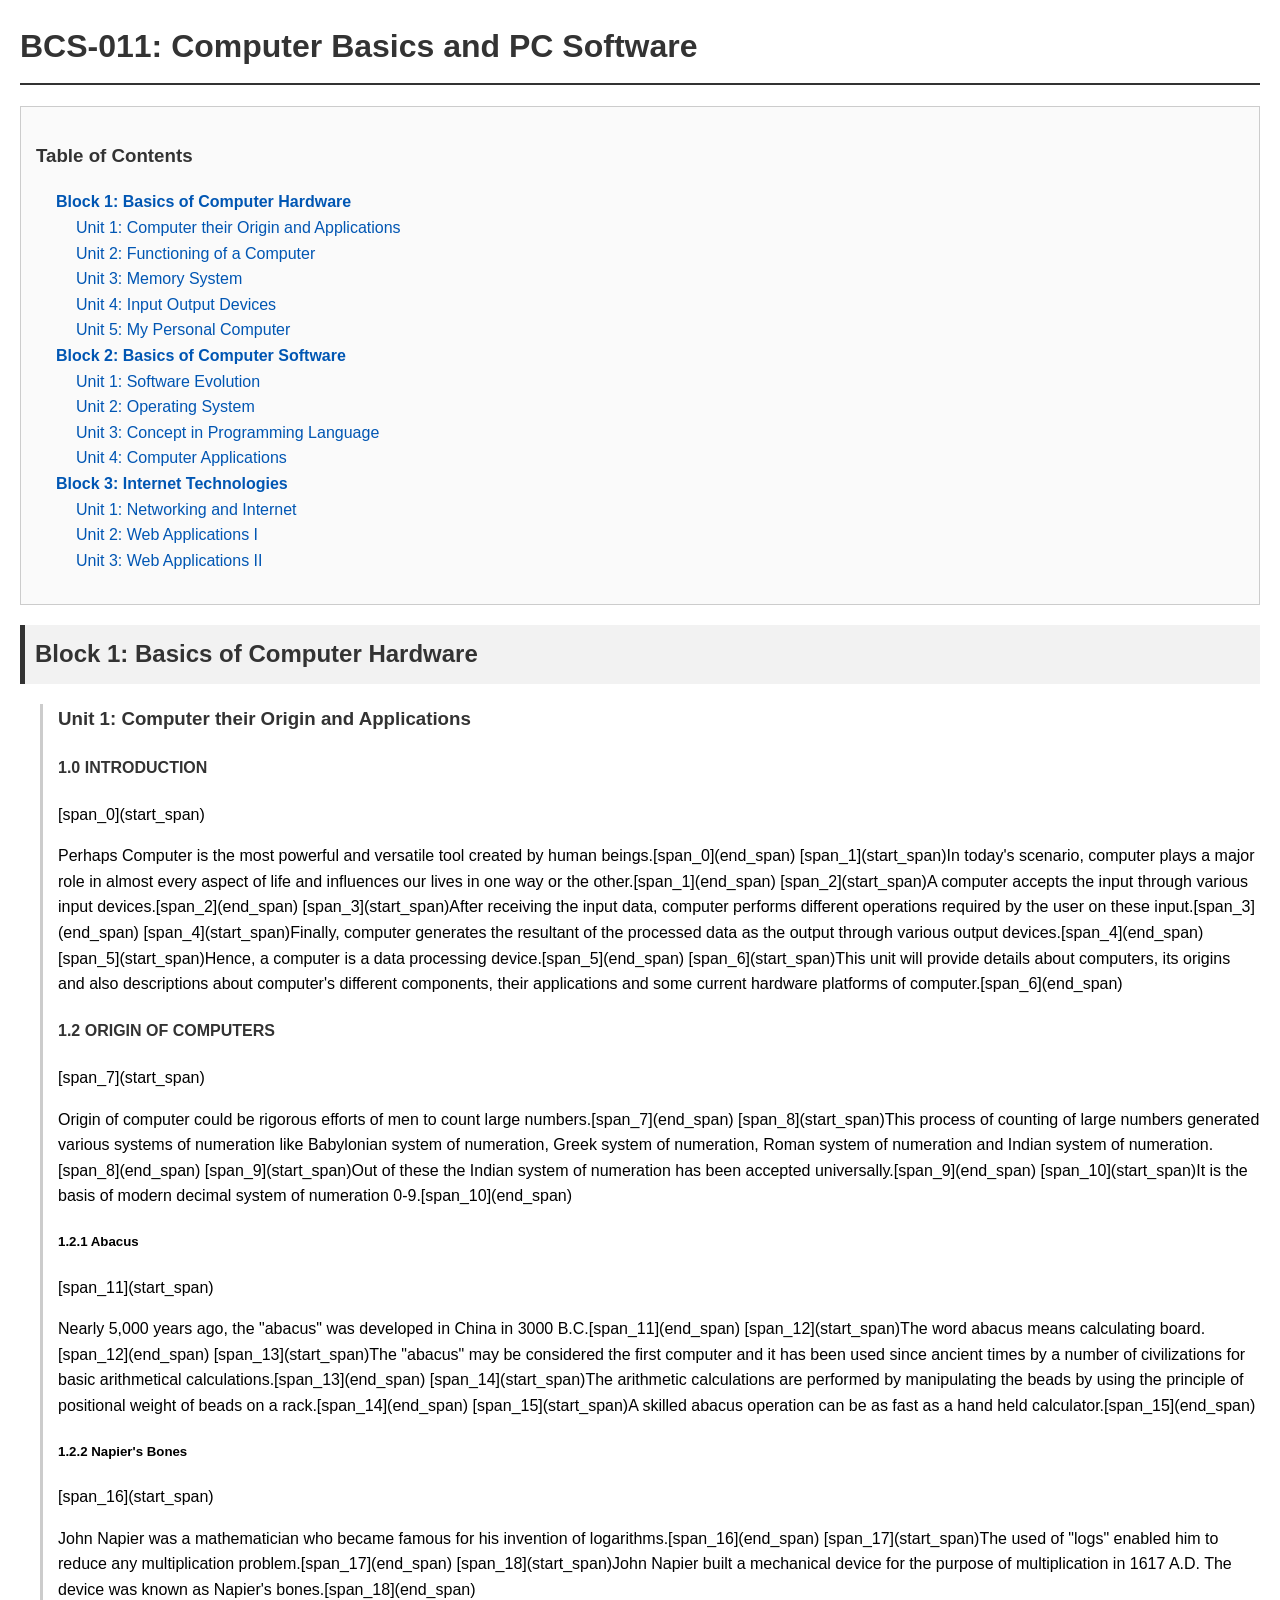
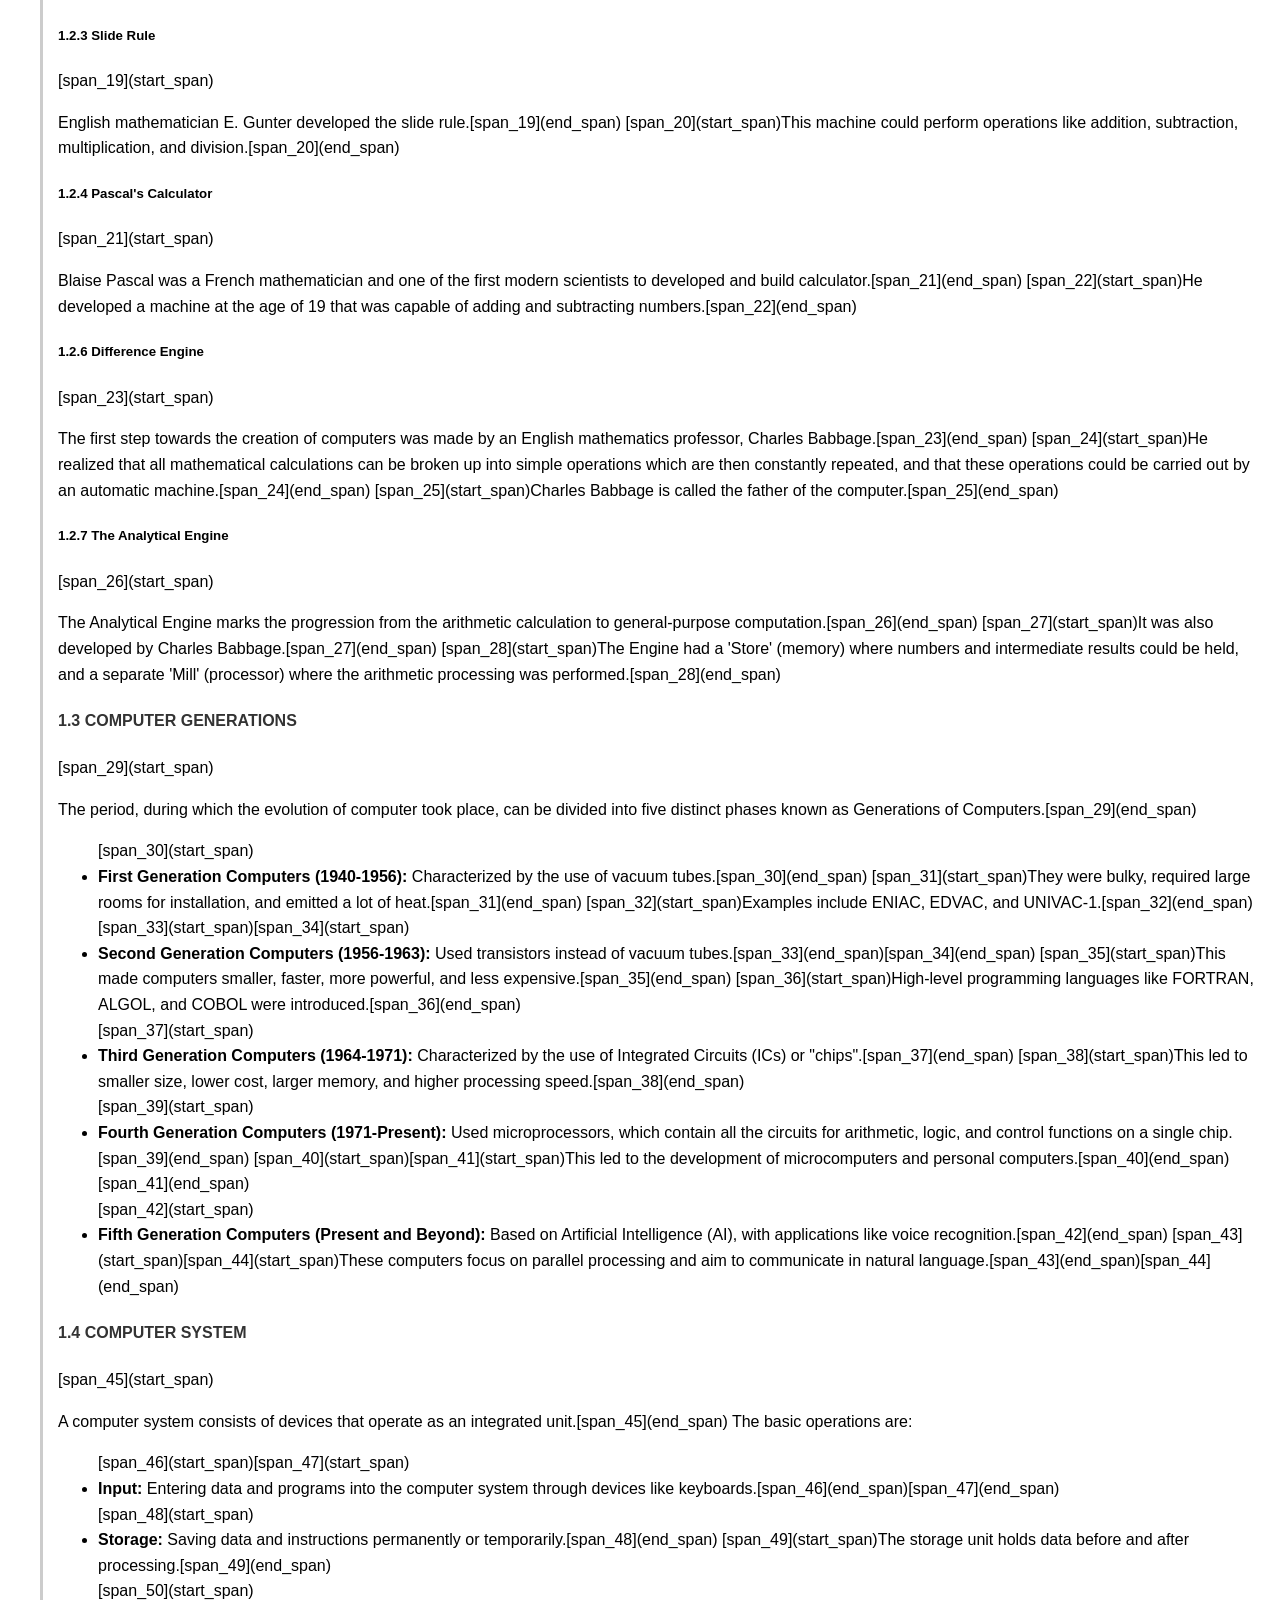
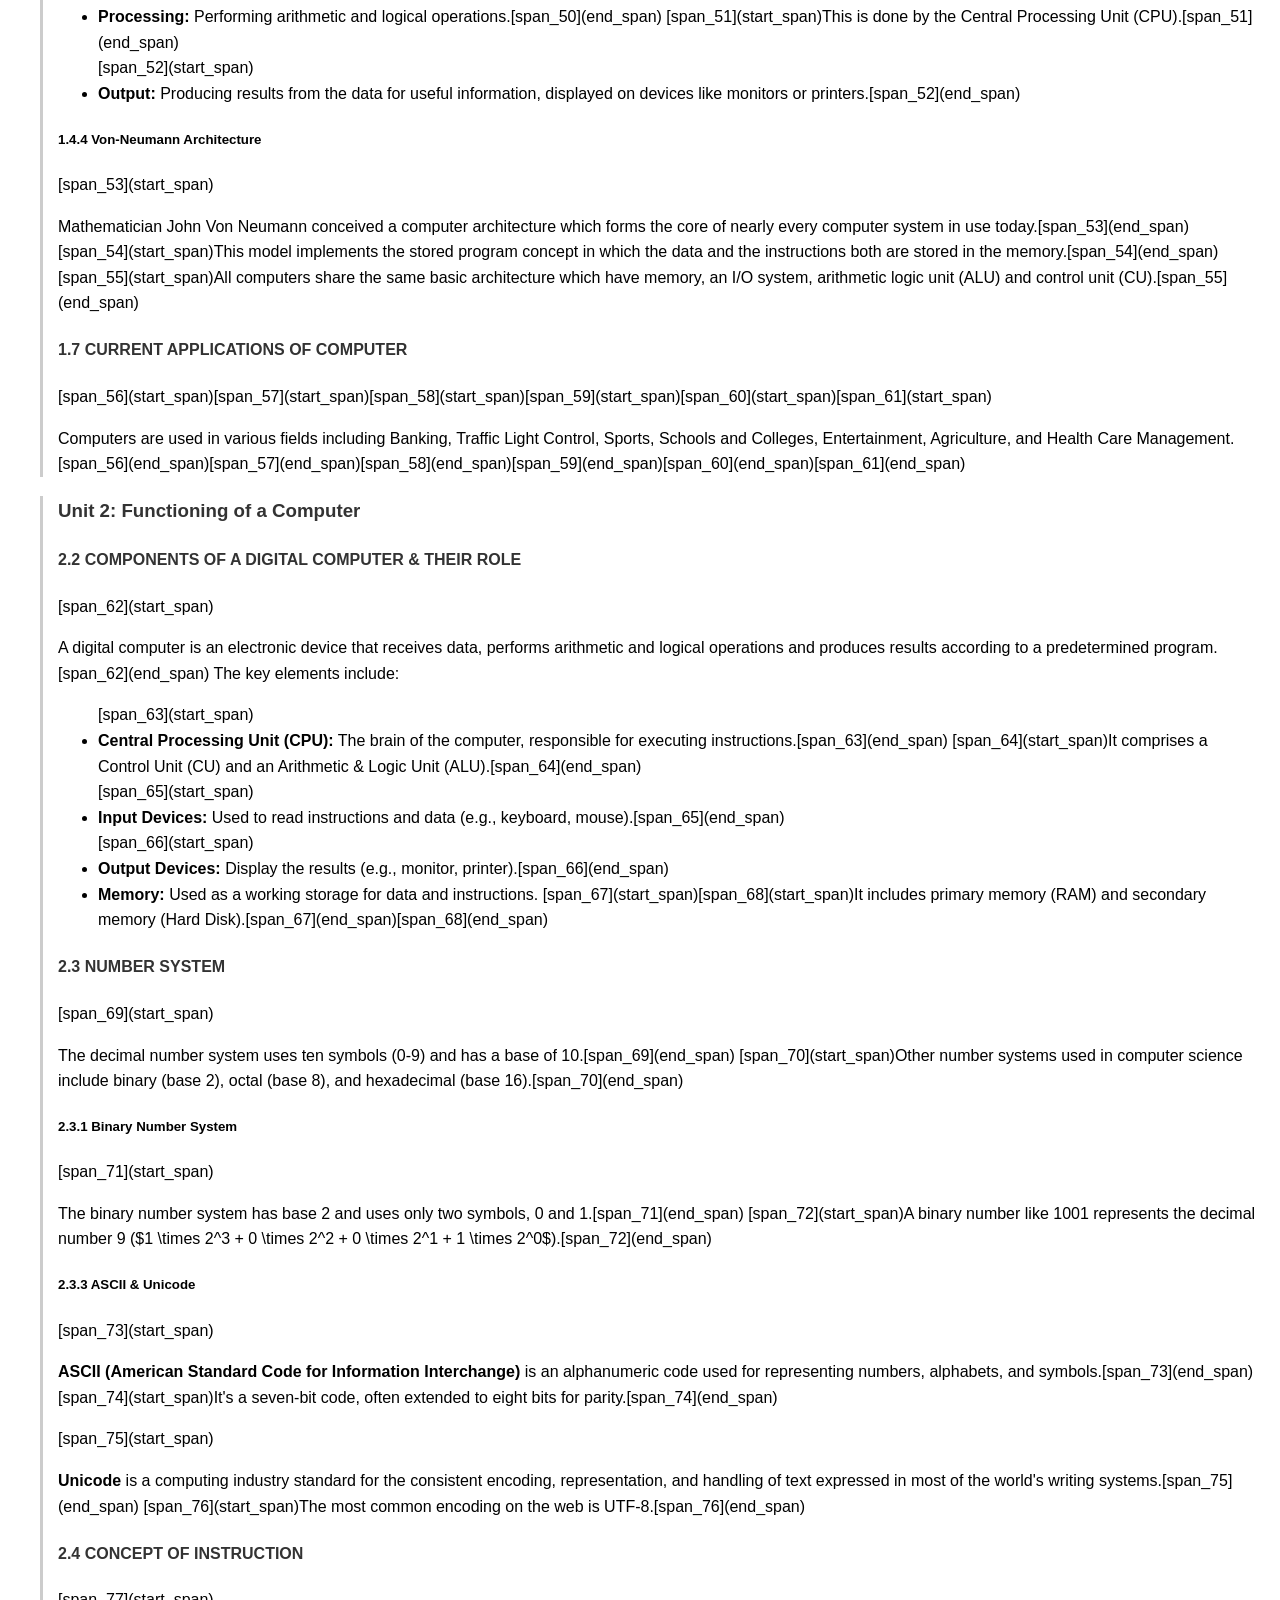
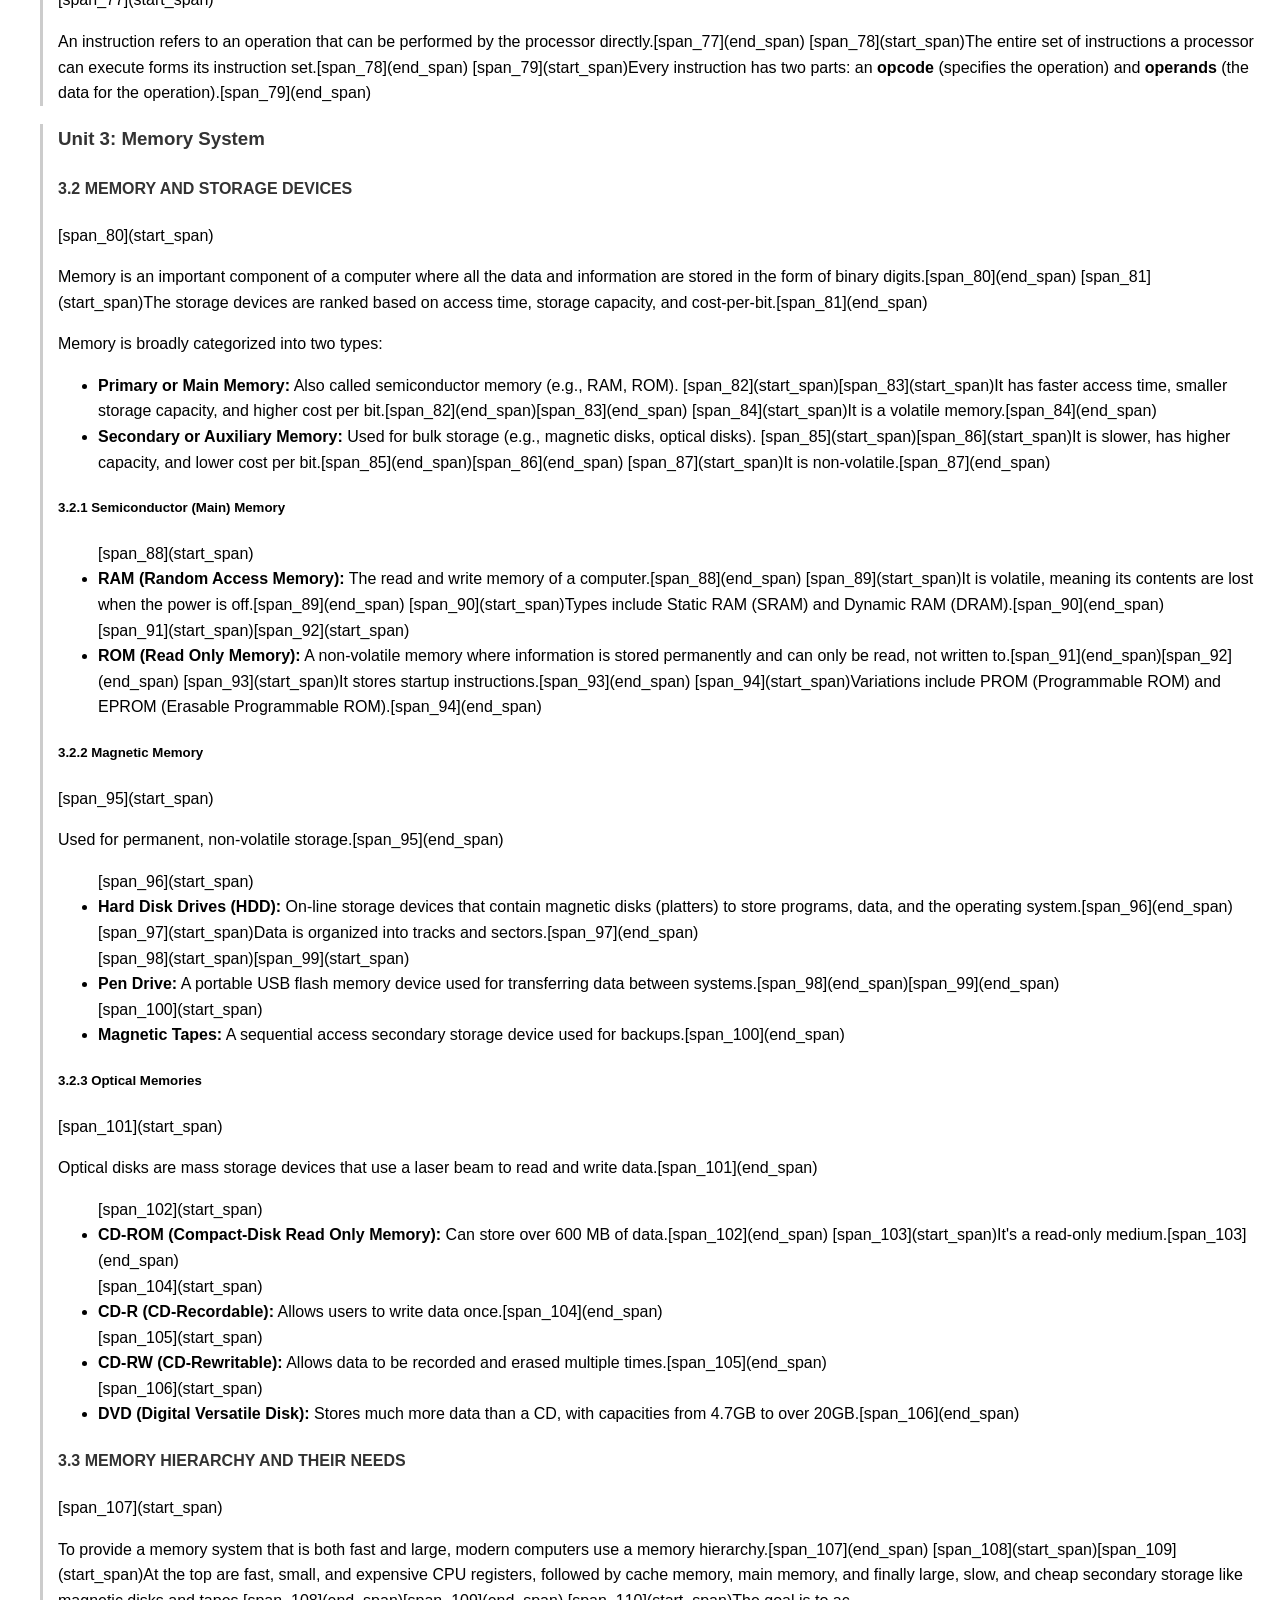
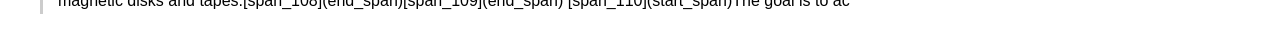
==== semester2/index.html @ 069f9f67 "Update index.html" ====
<!DOCTYPE html>
<html lang="en">
<head>
    <meta charset="UTF-8">
    <meta name="viewport" content="width=device-width, initial-scale=1.0">
    <title>BCS-011: Computer Basics and PC Software</title>
    <style>
        body {
            font-family: Arial, sans-serif;
            line-height: 1.6;
            margin: 20px;
        }
        h1, h2, h3, h4 {
            color: #333;
        }
        h1 {
            border-bottom: 2px solid #333;
            padding-bottom: 10px;
        }
        h2 {
            background-color: #f2f2f2;
            padding: 10px;
            border-left: 5px solid #333;
        }
        .toc {
            border: 1px solid #ccc;
            padding: 15px;
            margin-bottom: 20px;
            background-color: #fafafa;
        }
        .toc ul {
            list-style-type: none;
            padding-left: 20px;
        }
        .toc a {
            text-decoration: none;
            color: #0056b3;
        }
        .toc a:hover {
            text-decoration: underline;
        }
        .content-block {
            margin-bottom: 30px;
        }
        .unit {
            margin-left: 20px;
            border-left: 3px solid #ccc;
            padding-left: 15px;
        }
        table {
            width: 100%;
            border-collapse: collapse;
            margin: 15px 0;
        }
        th, td {
            border: 1px solid #ddd;
            padding: 8px;
            text-align: left;
        }
        th {
            background-color: #f2f2f2;
        }
        code {
            background-color: #eee;
            padding: 2px 4px;
            border-radius: 3px;
            font-family: monospace;
        }
        .check-progress {
            background-color: #e7f3fe;
            border: 1px solid #a6d5ff;
            padding: 15px;
            margin-top: 20px;
        }
    </style>
</head>
<body>

    <h1>BCS-011: Computer Basics and PC Software</h1>

    <div class="toc">
        <h3>Table of Contents</h3>
        <ul>
            <li><a href="#block1"><b>Block 1: Basics of Computer Hardware</b></a>
                <ul>
                    <li><a href="#unit1-1">Unit 1: Computer their Origin and Applications</a></li>
                    <li><a href="#unit1-2">Unit 2: Functioning of a Computer</a></li>
                    <li><a href="#unit1-3">Unit 3: Memory System</a></li>
                    <li><a href="#unit1-4">Unit 4: Input Output Devices</a></li>
                    <li><a href="#unit1-5">Unit 5: My Personal Computer</a></li>
                </ul>
            </li>
            <li><a href="#block2"><b>Block 2: Basics of Computer Software</b></a>
                <ul>
                    <li><a href="#unit2-1">Unit 1: Software Evolution</a></li>
                    <li><a href="#unit2-2">Unit 2: Operating System</a></li>
                    <li><a href="#unit2-3">Unit 3: Concept in Programming Language</a></li>
                    <li><a href="#unit2-4">Unit 4: Computer Applications</a></li>
                </ul>
            </li>
            <li><a href="#block3"><b>Block 3: Internet Technologies</b></a>
                <ul>
                    <li><a href="#unit3-1">Unit 1: Networking and Internet</a></li>
                    <li><a href="#unit3-2">Unit 2: Web Applications I</a></li>
                    <li><a href="#unit3-3">Unit 3: Web Applications II</a></li>
                </ul>
            </li>
        </ul>
    </div>

    <div id="block1" class="content-block">
        <h2>Block 1: Basics of Computer Hardware</h2>
        
        <div id="unit1-1" class="unit">
            <h3>Unit 1: Computer their Origin and Applications</h3>
            <h4>1.0 INTRODUCTION</h4>
            [span_0](start_span)<p>Perhaps Computer is the most powerful and versatile tool created by human beings.[span_0](end_span) [span_1](start_span)In today's scenario, computer plays a major role in almost every aspect of life and influences our lives in one way or the other.[span_1](end_span) [span_2](start_span)A computer accepts the input through various input devices.[span_2](end_span) [span_3](start_span)After receiving the input data, computer performs different operations required by the user on these input.[span_3](end_span) [span_4](start_span)Finally, computer generates the resultant of the processed data as the output through various output devices.[span_4](end_span) [span_5](start_span)Hence, a computer is a data processing device.[span_5](end_span) [span_6](start_span)This unit will provide details about computers, its origins and also descriptions about computer's different components, their applications and some current hardware platforms of computer.[span_6](end_span)</p>
            
            <h4>1.2 ORIGIN OF COMPUTERS</h4>
            [span_7](start_span)<p>Origin of computer could be rigorous efforts of men to count large numbers.[span_7](end_span) [span_8](start_span)This process of counting of large numbers generated various systems of numeration like Babylonian system of numeration, Greek system of numeration, Roman system of numeration and Indian system of numeration.[span_8](end_span) [span_9](start_span)Out of these the Indian system of numeration has been accepted universally.[span_9](end_span) [span_10](start_span)It is the basis of modern decimal system of numeration 0-9.[span_10](end_span)</p>
            
            <h5>1.2.1 Abacus</h5>
            [span_11](start_span)<p>Nearly 5,000 years ago, the "abacus" was developed in China in 3000 B.C.[span_11](end_span) [span_12](start_span)The word abacus means calculating board.[span_12](end_span) [span_13](start_span)The "abacus" may be considered the first computer and it has been used since ancient times by a number of civilizations for basic arithmetical calculations.[span_13](end_span) [span_14](start_span)The arithmetic calculations are performed by manipulating the beads by using the principle of positional weight of beads on a rack.[span_14](end_span) [span_15](start_span)A skilled abacus operation can be as fast as a hand held calculator.[span_15](end_span)</p>

            <h5>1.2.2 Napier's Bones</h5>
            [span_16](start_span)<p>John Napier was a mathematician who became famous for his invention of logarithms.[span_16](end_span) [span_17](start_span)The used of "logs" enabled him to reduce any multiplication problem.[span_17](end_span) [span_18](start_span)John Napier built a mechanical device for the purpose of multiplication in 1617 A.D. The device was known as Napier's bones.[span_18](end_span)</p>

            <h5>1.2.3 Slide Rule</h5>
            [span_19](start_span)<p>English mathematician E. Gunter developed the slide rule.[span_19](end_span) [span_20](start_span)This machine could perform operations like addition, subtraction, multiplication, and division.[span_20](end_span)</p>

            <h5>1.2.4 Pascal's Calculator</h5>
            [span_21](start_span)<p>Blaise Pascal was a French mathematician and one of the first modern scientists to developed and build calculator.[span_21](end_span) [span_22](start_span)He developed a machine at the age of 19 that was capable of adding and subtracting numbers.[span_22](end_span)</p>
            
            <h5>1.2.6 Difference Engine</h5>
            [span_23](start_span)<p>The first step towards the creation of computers was made by an English mathematics professor, Charles Babbage.[span_23](end_span) [span_24](start_span)He realized that all mathematical calculations can be broken up into simple operations which are then constantly repeated, and that these operations could be carried out by an automatic machine.[span_24](end_span) [span_25](start_span)Charles Babbage is called the father of the computer.[span_25](end_span)</p>

            <h5>1.2.7 The Analytical Engine</h5>
            [span_26](start_span)<p>The Analytical Engine marks the progression from the arithmetic calculation to general-purpose computation.[span_26](end_span) [span_27](start_span)It was also developed by Charles Babbage.[span_27](end_span) [span_28](start_span)The Engine had a 'Store' (memory) where numbers and intermediate results could be held, and a separate 'Mill' (processor) where the arithmetic processing was performed.[span_28](end_span)</p>
            
            <h4>1.3 COMPUTER GENERATIONS</h4>
            [span_29](start_span)<p>The period, during which the evolution of computer took place, can be divided into five distinct phases known as Generations of Computers.[span_29](end_span)</p>
            <ul>
                [span_30](start_span)<li><b>First Generation Computers (1940-1956):</b> Characterized by the use of vacuum tubes.[span_30](end_span) [span_31](start_span)They were bulky, required large rooms for installation, and emitted a lot of heat.[span_31](end_span) [span_32](start_span)Examples include ENIAC, EDVAC, and UNIVAC-1.[span_32](end_span)</li>
                [span_33](start_span)[span_34](start_span)<li><b>Second Generation Computers (1956-1963):</b> Used transistors instead of vacuum tubes.[span_33](end_span)[span_34](end_span) [span_35](start_span)This made computers smaller, faster, more powerful, and less expensive.[span_35](end_span) [span_36](start_span)High-level programming languages like FORTRAN, ALGOL, and COBOL were introduced.[span_36](end_span)</li>
                [span_37](start_span)<li><b>Third Generation Computers (1964-1971):</b> Characterized by the use of Integrated Circuits (ICs) or "chips".[span_37](end_span) [span_38](start_span)This led to smaller size, lower cost, larger memory, and higher processing speed.[span_38](end_span)</li>
                [span_39](start_span)<li><b>Fourth Generation Computers (1971-Present):</b> Used microprocessors, which contain all the circuits for arithmetic, logic, and control functions on a single chip.[span_39](end_span) [span_40](start_span)[span_41](start_span)This led to the development of microcomputers and personal computers.[span_40](end_span)[span_41](end_span)</li>
                [span_42](start_span)<li><b>Fifth Generation Computers (Present and Beyond):</b> Based on Artificial Intelligence (AI), with applications like voice recognition.[span_42](end_span) [span_43](start_span)[span_44](start_span)These computers focus on parallel processing and aim to communicate in natural language.[span_43](end_span)[span_44](end_span)</li>
            </ul>

            <h4>1.4 COMPUTER SYSTEM</h4>
            [span_45](start_span)<p>A computer system consists of devices that operate as an integrated unit.[span_45](end_span) The basic operations are:</p>
            <ul>
                [span_46](start_span)[span_47](start_span)<li><b>Input:</b> Entering data and programs into the computer system through devices like keyboards.[span_46](end_span)[span_47](end_span)</li>
                [span_48](start_span)<li><b>Storage:</b> Saving data and instructions permanently or temporarily.[span_48](end_span) [span_49](start_span)The storage unit holds data before and after processing.[span_49](end_span)</li>
                [span_50](start_span)<li><b>Processing:</b> Performing arithmetic and logical operations.[span_50](end_span) [span_51](start_span)This is done by the Central Processing Unit (CPU).[span_51](end_span)</li>
                [span_52](start_span)<li><b>Output:</b> Producing results from the data for useful information, displayed on devices like monitors or printers.[span_52](end_span)</li>
            </ul>

            <h5>1.4.4 Von-Neumann Architecture</h5>
            [span_53](start_span)<p>Mathematician John Von Neumann conceived a computer architecture which forms the core of nearly every computer system in use today.[span_53](end_span) [span_54](start_span)This model implements the stored program concept in which the data and the instructions both are stored in the memory.[span_54](end_span) [span_55](start_span)All computers share the same basic architecture which have memory, an I/O system, arithmetic logic unit (ALU) and control unit (CU).[span_55](end_span)</p>
            
            <h4>1.7 CURRENT APPLICATIONS OF COMPUTER</h4>
            [span_56](start_span)[span_57](start_span)[span_58](start_span)[span_59](start_span)[span_60](start_span)[span_61](start_span)<p>Computers are used in various fields including Banking, Traffic Light Control, Sports, Schools and Colleges, Entertainment, Agriculture, and Health Care Management.[span_56](end_span)[span_57](end_span)[span_58](end_span)[span_59](end_span)[span_60](end_span)[span_61](end_span)</p>
        </div>

        <div id="unit1-2" class="unit">
            <h3>Unit 2: Functioning of a Computer</h3>
            <h4>2.2 COMPONENTS OF A DIGITAL COMPUTER & THEIR ROLE</h4>
            [span_62](start_span)<p>A digital computer is an electronic device that receives data, performs arithmetic and logical operations and produces results according to a predetermined program.[span_62](end_span) The key elements include:</p>
            <ul>
                [span_63](start_span)<li><b>Central Processing Unit (CPU):</b> The brain of the computer, responsible for executing instructions.[span_63](end_span) [span_64](start_span)It comprises a Control Unit (CU) and an Arithmetic & Logic Unit (ALU).[span_64](end_span)</li>
                [span_65](start_span)<li><b>Input Devices:</b> Used to read instructions and data (e.g., keyboard, mouse).[span_65](end_span)</li>
                [span_66](start_span)<li><b>Output Devices:</b> Display the results (e.g., monitor, printer).[span_66](end_span)</li>
                <li><b>Memory:</b> Used as a working storage for data and instructions. [span_67](start_span)[span_68](start_span)It includes primary memory (RAM) and secondary memory (Hard Disk).[span_67](end_span)[span_68](end_span)</li>
            </ul>

            <h4>2.3 NUMBER SYSTEM</h4>
            [span_69](start_span)<p>The decimal number system uses ten symbols (0-9) and has a base of 10.[span_69](end_span) [span_70](start_span)Other number systems used in computer science include binary (base 2), octal (base 8), and hexadecimal (base 16).[span_70](end_span)</p>
            <h5>2.3.1 Binary Number System</h5>
            [span_71](start_span)<p>The binary number system has base 2 and uses only two symbols, 0 and 1.[span_71](end_span) [span_72](start_span)A binary number like 1001 represents the decimal number 9 ($1 \times 2^3 + 0 \times 2^2 + 0 \times 2^1 + 1 \times 2^0$).[span_72](end_span)</p>
            
            <h5>2.3.3 ASCII & Unicode</h5>
            [span_73](start_span)<p><b>ASCII (American Standard Code for Information Interchange)</b> is an alphanumeric code used for representing numbers, alphabets, and symbols.[span_73](end_span) [span_74](start_span)It's a seven-bit code, often extended to eight bits for parity.[span_74](end_span)</p>
            [span_75](start_span)<p><b>Unicode</b> is a computing industry standard for the consistent encoding, representation, and handling of text expressed in most of the world's writing systems.[span_75](end_span) [span_76](start_span)The most common encoding on the web is UTF-8.[span_76](end_span)</p>
            
            <h4>2.4 CONCEPT OF INSTRUCTION</h4>
            [span_77](start_span)<p>An instruction refers to an operation that can be performed by the processor directly.[span_77](end_span) [span_78](start_span)The entire set of instructions a processor can execute forms its instruction set.[span_78](end_span) [span_79](start_span)Every instruction has two parts: an <b>opcode</b> (specifies the operation) and <b>operands</b> (the data for the operation).[span_79](end_span)</p>
        </div>

        <div id="unit1-3" class="unit">
            <h3>Unit 3: Memory System</h3>
            <h4>3.2 MEMORY AND STORAGE DEVICES</h4>
            [span_80](start_span)<p>Memory is an important component of a computer where all the data and information are stored in the form of binary digits.[span_80](end_span) [span_81](start_span)The storage devices are ranked based on access time, storage capacity, and cost-per-bit.[span_81](end_span)</p>
            <p>Memory is broadly categorized into two types:</p>
            <ul>
                <li><b>Primary or Main Memory:</b> Also called semiconductor memory (e.g., RAM, ROM). [span_82](start_span)[span_83](start_span)It has faster access time, smaller storage capacity, and higher cost per bit.[span_82](end_span)[span_83](end_span) [span_84](start_span)It is a volatile memory.[span_84](end_span)</li>
                <li><b>Secondary or Auxiliary Memory:</b> Used for bulk storage (e.g., magnetic disks, optical disks). [span_85](start_span)[span_86](start_span)It is slower, has higher capacity, and lower cost per bit.[span_85](end_span)[span_86](end_span) [span_87](start_span)It is non-volatile.[span_87](end_span)</li>
            </ul>
            <h5>3.2.1 Semiconductor (Main) Memory</h5>
            <ul>
                [span_88](start_span)<li><b>RAM (Random Access Memory):</b> The read and write memory of a computer.[span_88](end_span) [span_89](start_span)It is volatile, meaning its contents are lost when the power is off.[span_89](end_span) [span_90](start_span)Types include Static RAM (SRAM) and Dynamic RAM (DRAM).[span_90](end_span)</li>
                [span_91](start_span)[span_92](start_span)<li><b>ROM (Read Only Memory):</b> A non-volatile memory where information is stored permanently and can only be read, not written to.[span_91](end_span)[span_92](end_span) [span_93](start_span)It stores startup instructions.[span_93](end_span) [span_94](start_span)Variations include PROM (Programmable ROM) and EPROM (Erasable Programmable ROM).[span_94](end_span)</li>
            </ul>
            <h5>3.2.2 Magnetic Memory</h5>
            [span_95](start_span)<p>Used for permanent, non-volatile storage.[span_95](end_span)</p>
            <ul>
                [span_96](start_span)<li><b>Hard Disk Drives (HDD):</b> On-line storage devices that contain magnetic disks (platters) to store programs, data, and the operating system.[span_96](end_span) [span_97](start_span)Data is organized into tracks and sectors.[span_97](end_span)</li>
                [span_98](start_span)[span_99](start_span)<li><b>Pen Drive:</b> A portable USB flash memory device used for transferring data between systems.[span_98](end_span)[span_99](end_span)</li>
                [span_100](start_span)<li><b>Magnetic Tapes:</b> A sequential access secondary storage device used for backups.[span_100](end_span)</li>
            </ul>
            <h5>3.2.3 Optical Memories</h5>
            [span_101](start_span)<p>Optical disks are mass storage devices that use a laser beam to read and write data.[span_101](end_span)</p>
            <ul>
                [span_102](start_span)<li><b>CD-ROM (Compact-Disk Read Only Memory):</b> Can store over 600 MB of data.[span_102](end_span) [span_103](start_span)It's a read-only medium.[span_103](end_span)</li>
                [span_104](start_span)<li><b>CD-R (CD-Recordable):</b> Allows users to write data once.[span_104](end_span)</li>
                [span_105](start_span)<li><b>CD-RW (CD-Rewritable):</b> Allows data to be recorded and erased multiple times.[span_105](end_span)</li>
                [span_106](start_span)<li><b>DVD (Digital Versatile Disk):</b> Stores much more data than a CD, with capacities from 4.7GB to over 20GB.[span_106](end_span)</li>
            </ul>

            <h4>3.3 MEMORY HIERARCHY AND THEIR NEEDS</h4>
            [span_107](start_span)<p>To provide a memory system that is both fast and large, modern computers use a memory hierarchy.[span_107](end_span) [span_108](start_span)[span_109](start_span)At the top are fast, small, and expensive CPU registers, followed by cache memory, main memory, and finally large, slow, and cheap secondary storage like magnetic disks and tapes.[span_108](end_span)[span_109](end_span) [span_110](start_span)The goal is to ac
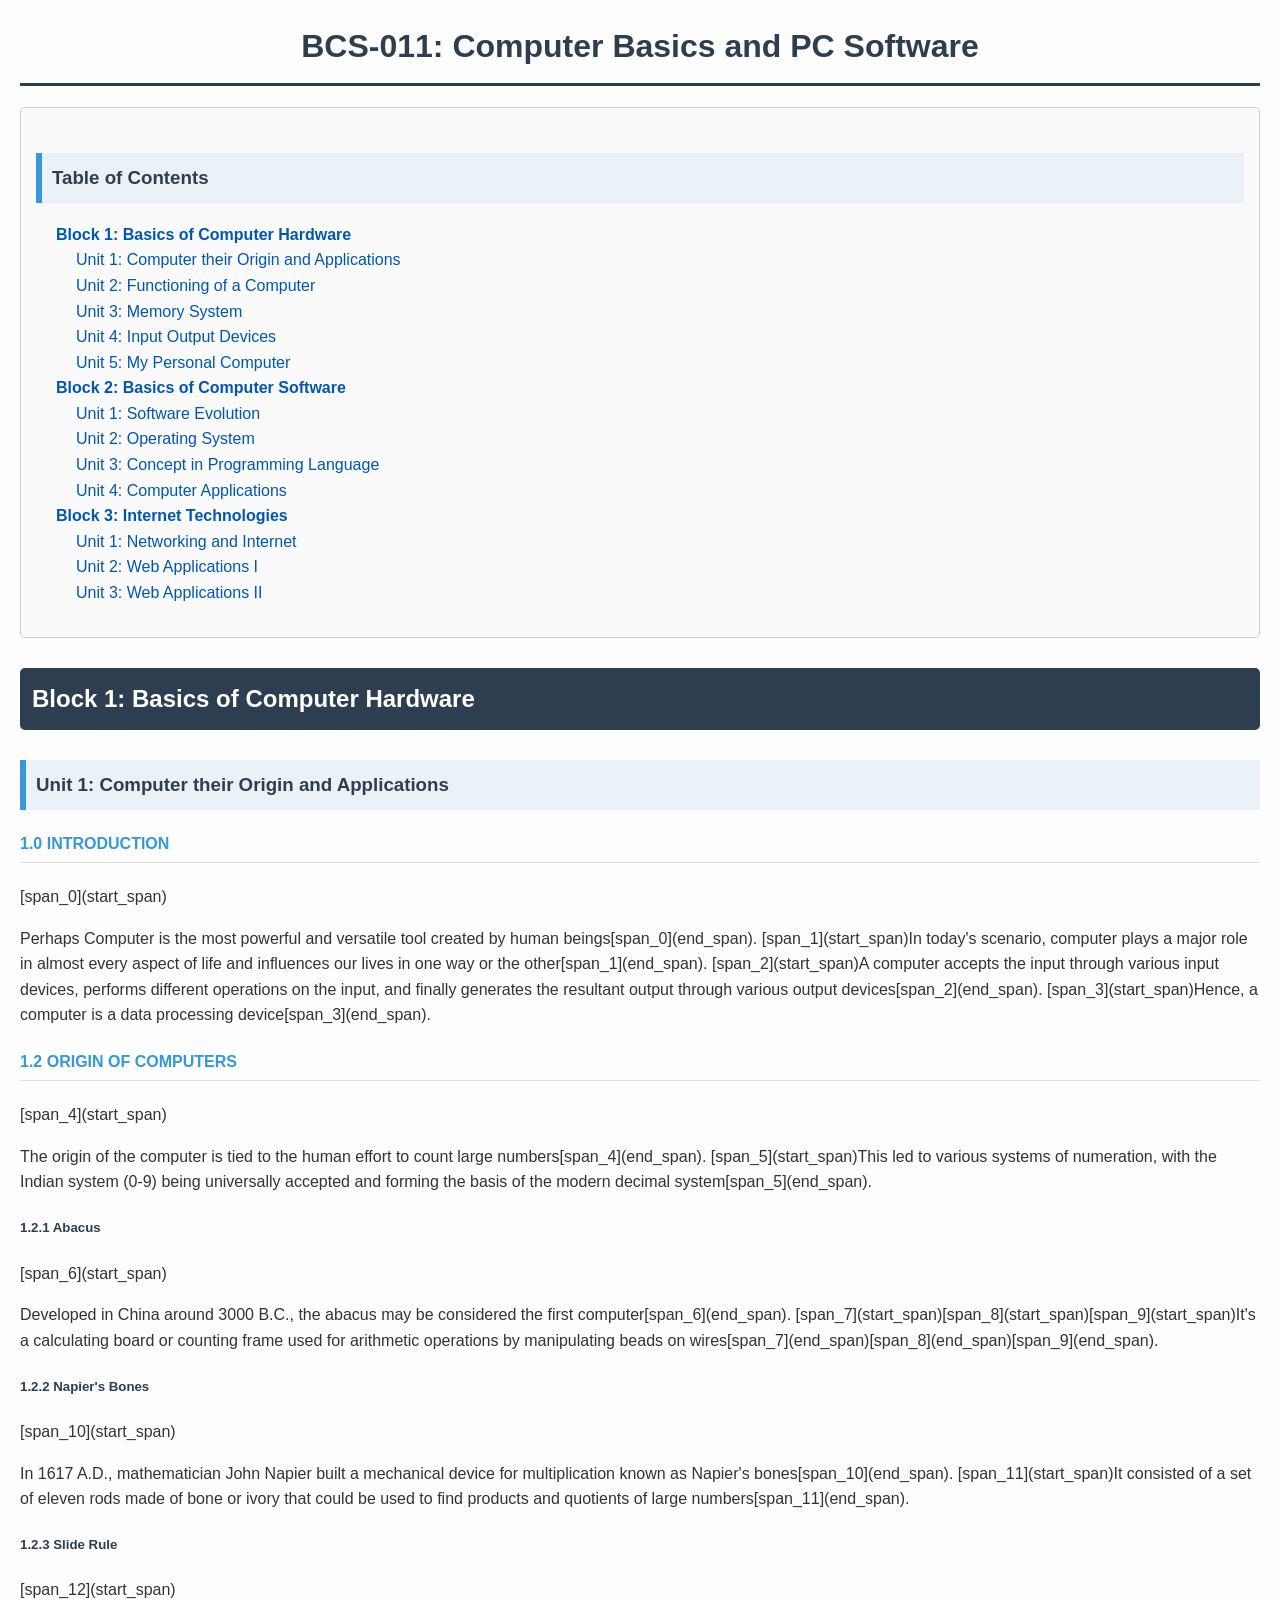
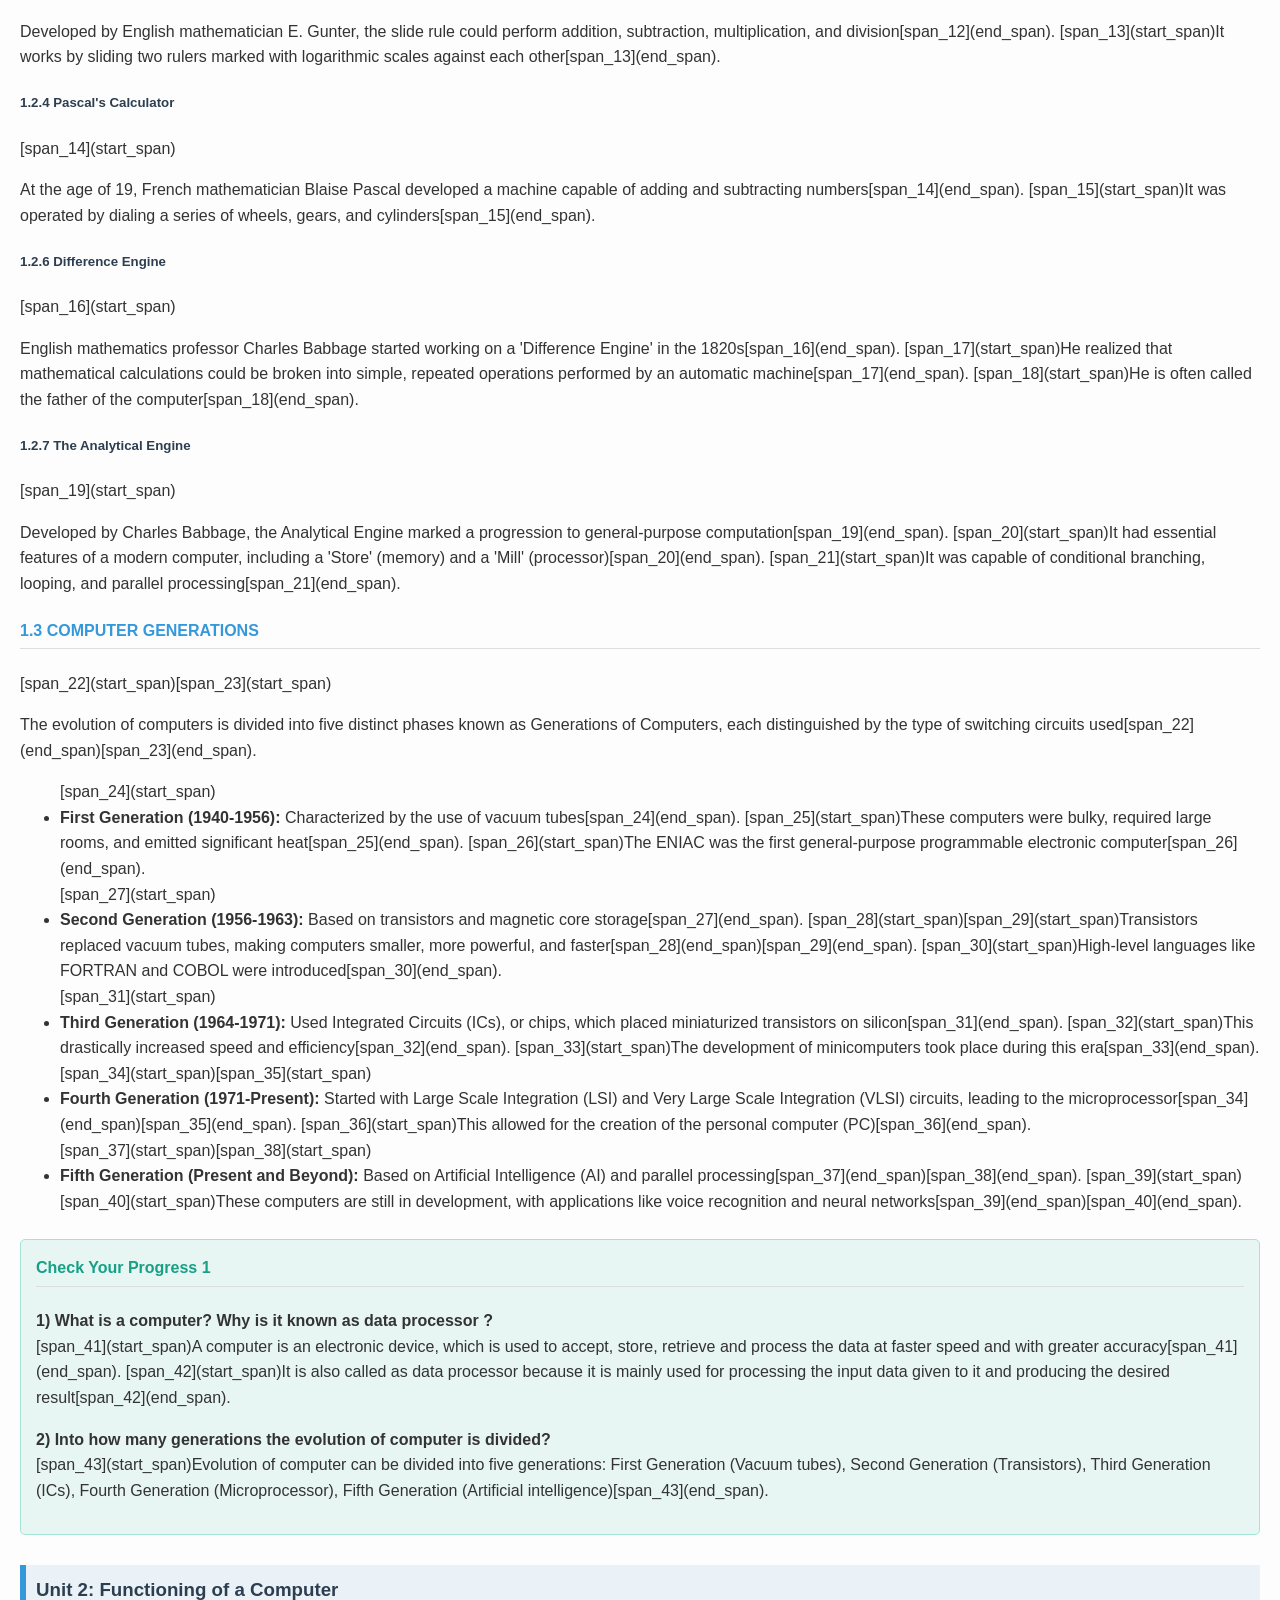
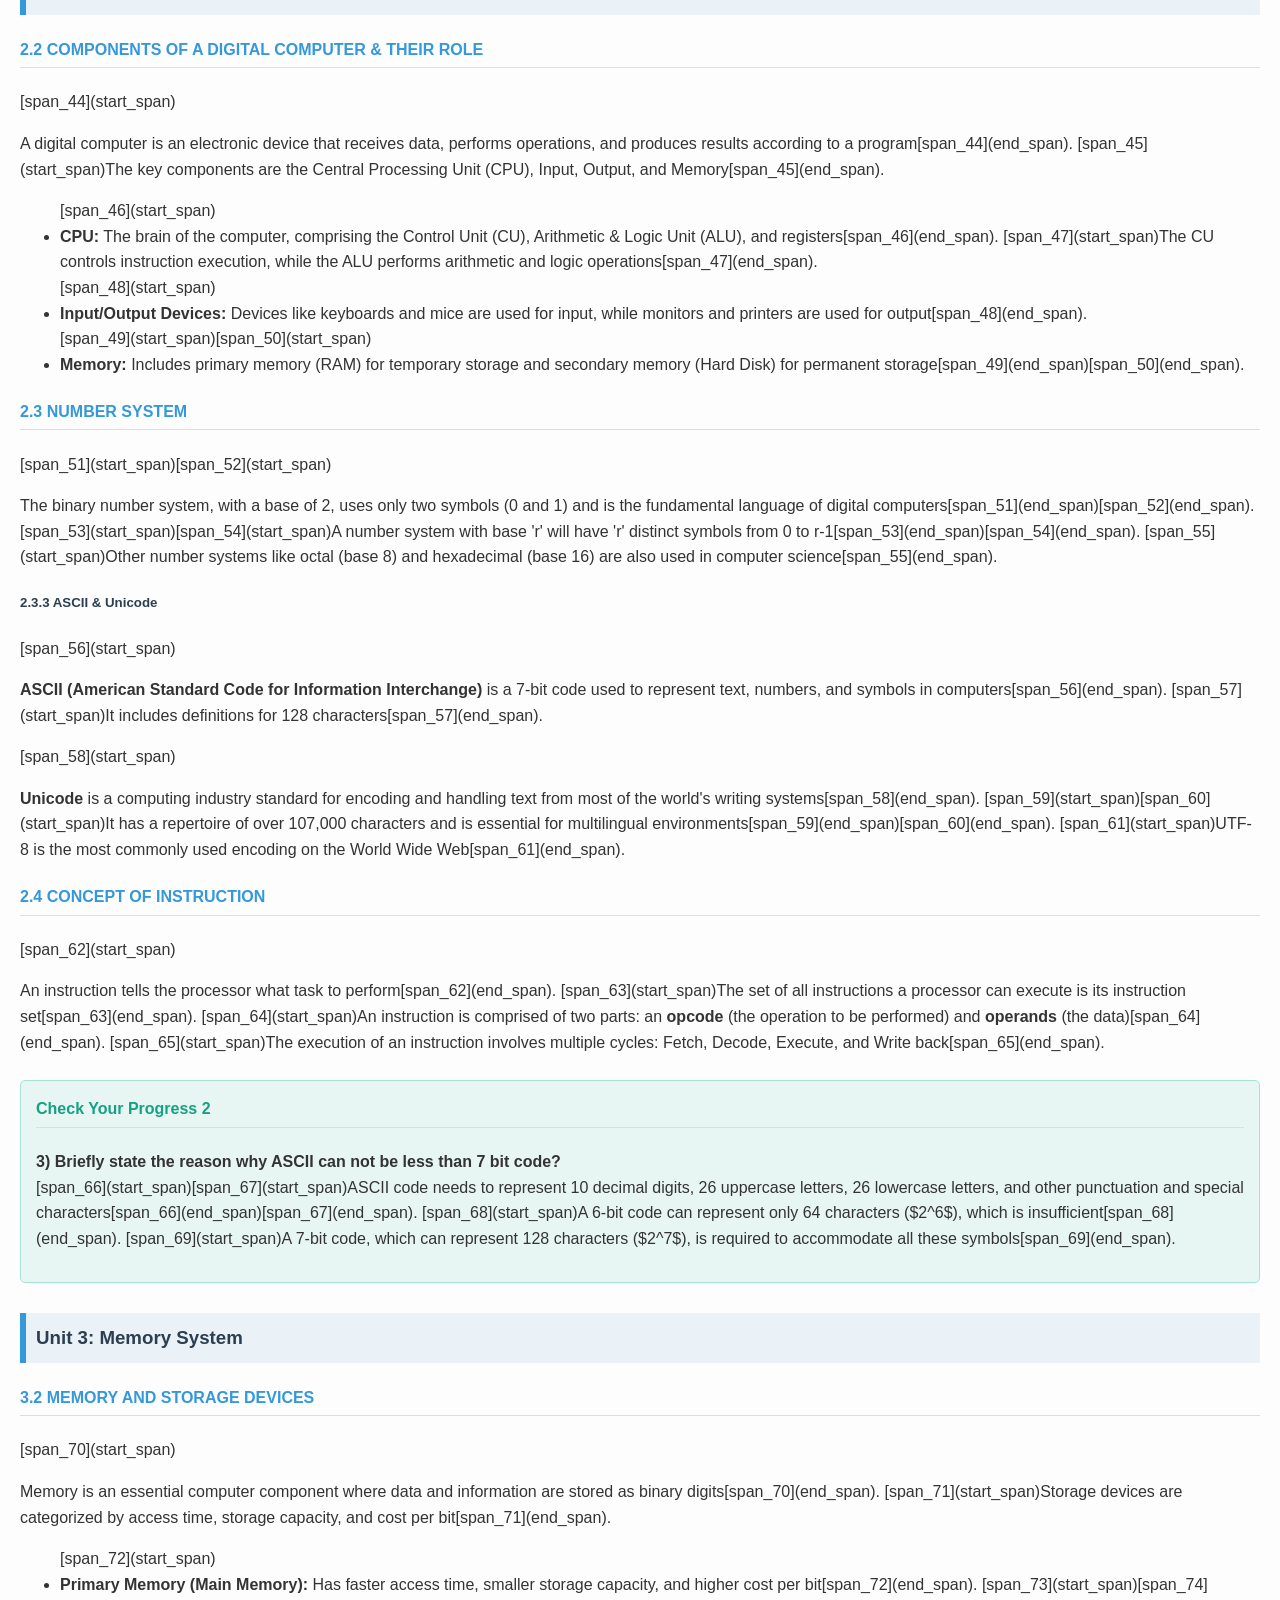
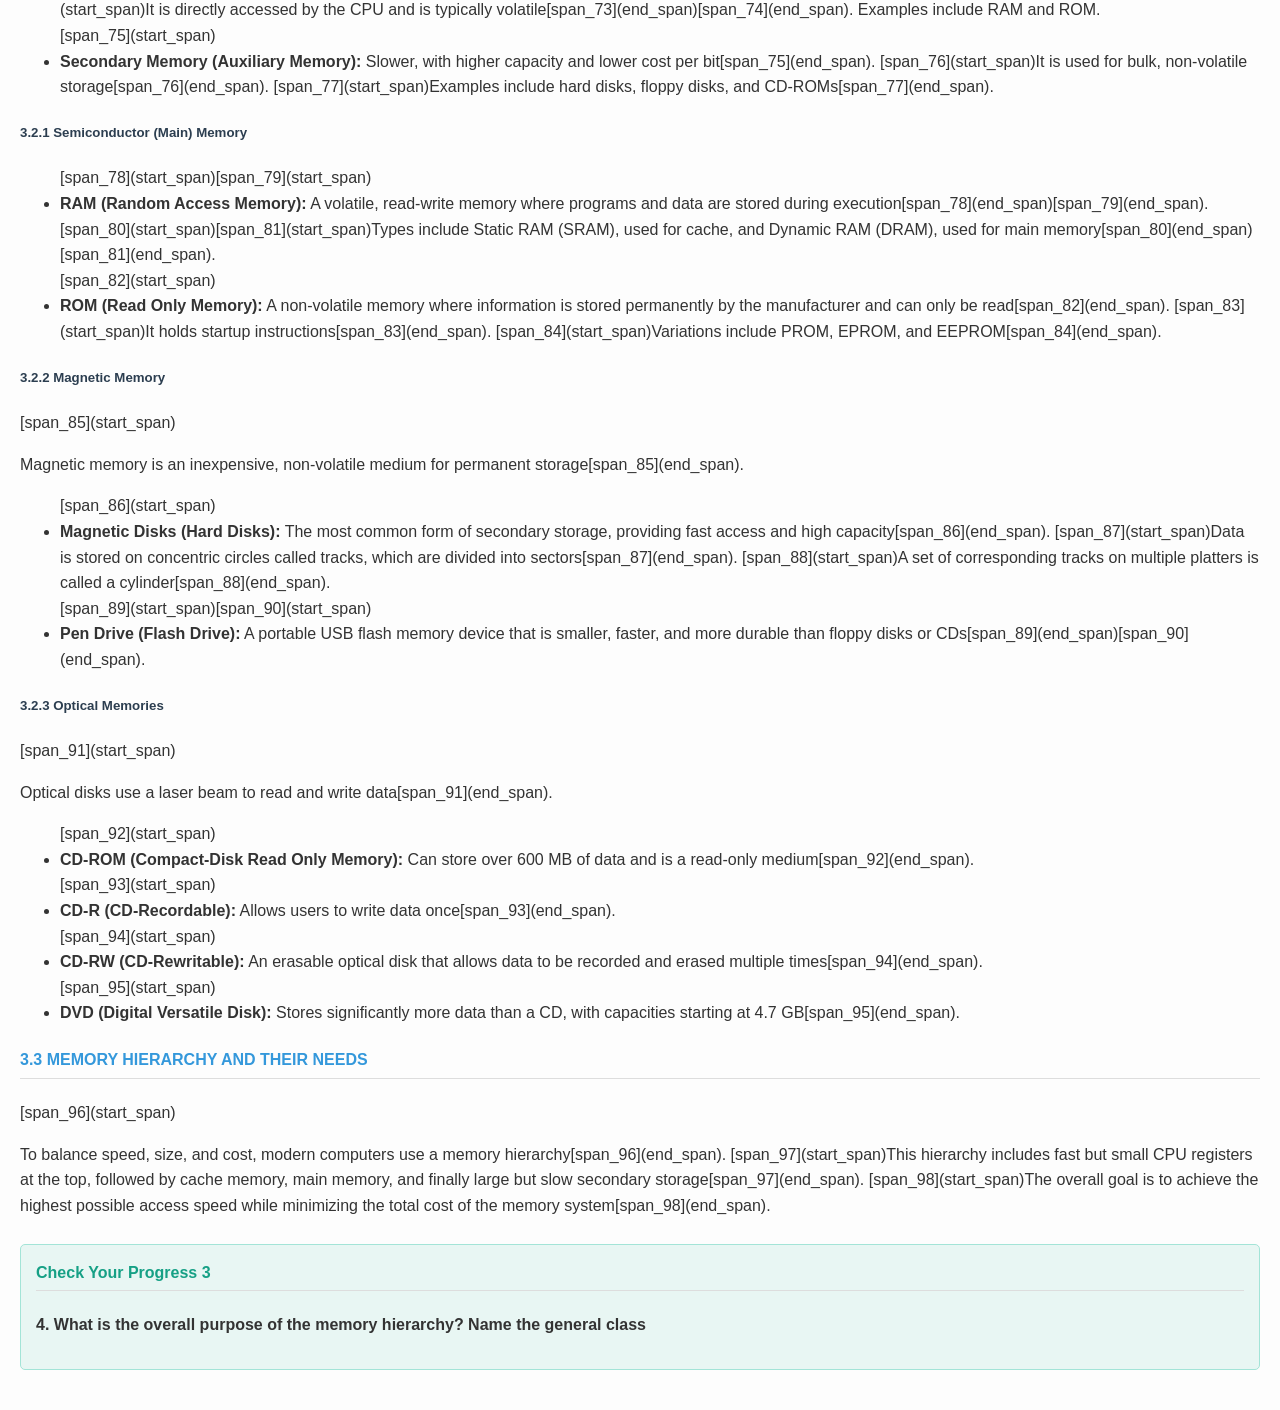
==== commit df2721d7: "Update index.html" ====
--- a/semester2/index.html
+++ b/semester2/index.html
@@ -3,30 +3,46 @@
 <head>
     <meta charset="UTF-8">
     <meta name="viewport" content="width=device-width, initial-scale=1.0">
-    <title>BCS-011: Computer Basics and PC Software</title>
+    <title>BCS-011: Computer Basics and PC Software (Complete)</title>
     <style>
         body {
             font-family: Arial, sans-serif;
             line-height: 1.6;
             margin: 20px;
-        }
-        h1, h2, h3, h4 {
+            background-color: #fdfdfd;
             color: #333;
         }
+        h1, h2, h3, h4, h5 {
+            color: #2c3e50;
+        }
         h1 {
-            border-bottom: 2px solid #333;
+            border-bottom: 3px solid #2c3e50;
             padding-bottom: 10px;
+            text-align: center;
         }
         h2 {
-            background-color: #f2f2f2;
+            background-color: #2c3e50;
+            color: #ffffff;
+            padding: 12px;
+            border-radius: 5px;
+        }
+        h3 {
+            background-color: #eaf2f8;
             padding: 10px;
-            border-left: 5px solid #333;
+            border-left: 6px solid #3498db;
+            margin-top: 30px;
+        }
+        h4 {
+            color: #3498db;
+            border-bottom: 1px solid #ddd;
+            padding-bottom: 5px;
         }
         .toc {
             border: 1px solid #ccc;
             padding: 15px;
-            margin-bottom: 20px;
+            margin-bottom: 30px;
             background-color: #fafafa;
+            border-radius: 5px;
         }
         .toc ul {
             list-style-type: none;
@@ -40,21 +56,19 @@
             text-decoration: underline;
         }
         .content-block {
-            margin-bottom: 30px;
+            margin-bottom: 40px;
         }
         .unit {
-            margin-left: 20px;
-            border-left: 3px solid #ccc;
-            padding-left: 15px;
+            margin-top: 20px;
         }
         table {
             width: 100%;
             border-collapse: collapse;
-            margin: 15px 0;
+            margin: 20px 0;
         }
         th, td {
             border: 1px solid #ddd;
-            padding: 8px;
+            padding: 10px;
             text-align: left;
         }
         th {
@@ -62,15 +76,34 @@
         }
         code {
             background-color: #eee;
-            padding: 2px 4px;
+            padding: 2px 5px;
             border-radius: 3px;
-            font-family: monospace;
+            font-family: "Courier New", Courier, monospace;
         }
         .check-progress {
-            background-color: #e7f3fe;
-            border: 1px solid #a6d5ff;
+            background-color: #e8f6f3;
+            border: 1px solid #a3e4d7;
             padding: 15px;
-            margin-top: 20px;
+            margin-top: 25px;
+            border-radius: 5px;
+        }
+        .check-progress h4 {
+            color: #16a085;
+            margin-top: 0;
+        }
+        blockquote {
+            font-style: italic;
+            border-left: 4px solid #ccc;
+            padding-left: 15px;
+            color: #555;
+        }
+        .image-placeholder {
+            border: 2px dashed #ccc;
+            padding: 20px;
+            text-align: center;
+            margin: 20px 0;
+            background-color: #f9f9f9;
+            color: #777;
         }
     </style>
 </head>
@@ -114,108 +147,109 @@
         <div id="unit1-1" class="unit">
             <h3>Unit 1: Computer their Origin and Applications</h3>
             <h4>1.0 INTRODUCTION</h4>
-            [span_0](start_span)<p>Perhaps Computer is the most powerful and versatile tool created by human beings.[span_0](end_span) [span_1](start_span)In today's scenario, computer plays a major role in almost every aspect of life and influences our lives in one way or the other.[span_1](end_span) [span_2](start_span)A computer accepts the input through various input devices.[span_2](end_span) [span_3](start_span)After receiving the input data, computer performs different operations required by the user on these input.[span_3](end_span) [span_4](start_span)Finally, computer generates the resultant of the processed data as the output through various output devices.[span_4](end_span) [span_5](start_span)Hence, a computer is a data processing device.[span_5](end_span) [span_6](start_span)This unit will provide details about computers, its origins and also descriptions about computer's different components, their applications and some current hardware platforms of computer.[span_6](end_span)</p>
+            [span_0](start_span)<p>Perhaps Computer is the most powerful and versatile tool created by human beings[span_0](end_span). [span_1](start_span)In today's scenario, computer plays a major role in almost every aspect of life and influences our lives in one way or the other[span_1](end_span). [span_2](start_span)A computer accepts the input through various input devices, performs different operations on the input, and finally generates the resultant output through various output devices[span_2](end_span). [span_3](start_span)Hence, a computer is a data processing device[span_3](end_span).</p>
             
             <h4>1.2 ORIGIN OF COMPUTERS</h4>
-            [span_7](start_span)<p>Origin of computer could be rigorous efforts of men to count large numbers.[span_7](end_span) [span_8](start_span)This process of counting of large numbers generated various systems of numeration like Babylonian system of numeration, Greek system of numeration, Roman system of numeration and Indian system of numeration.[span_8](end_span) [span_9](start_span)Out of these the Indian system of numeration has been accepted universally.[span_9](end_span) [span_10](start_span)It is the basis of modern decimal system of numeration 0-9.[span_10](end_span)</p>
+            [span_4](start_span)<p>The origin of the computer is tied to the human effort to count large numbers[span_4](end_span). [span_5](start_span)This led to various systems of numeration, with the Indian system (0-9) being universally accepted and forming the basis of the modern decimal system[span_5](end_span).</p>
             
             <h5>1.2.1 Abacus</h5>
-            [span_11](start_span)<p>Nearly 5,000 years ago, the "abacus" was developed in China in 3000 B.C.[span_11](end_span) [span_12](start_span)The word abacus means calculating board.[span_12](end_span) [span_13](start_span)The "abacus" may be considered the first computer and it has been used since ancient times by a number of civilizations for basic arithmetical calculations.[span_13](end_span) [span_14](start_span)The arithmetic calculations are performed by manipulating the beads by using the principle of positional weight of beads on a rack.[span_14](end_span) [span_15](start_span)A skilled abacus operation can be as fast as a hand held calculator.[span_15](end_span)</p>
+            [span_6](start_span)<p>Developed in China around 3000 B.C., the abacus may be considered the first computer[span_6](end_span). [span_7](start_span)[span_8](start_span)[span_9](start_span)It's a calculating board or counting frame used for arithmetic operations by manipulating beads on wires[span_7](end_span)[span_8](end_span)[span_9](end_span).</p>
 
             <h5>1.2.2 Napier's Bones</h5>
-            [span_16](start_span)<p>John Napier was a mathematician who became famous for his invention of logarithms.[span_16](end_span) [span_17](start_span)The used of "logs" enabled him to reduce any multiplication problem.[span_17](end_span) [span_18](start_span)John Napier built a mechanical device for the purpose of multiplication in 1617 A.D. The device was known as Napier's bones.[span_18](end_span)</p>
+            [span_10](start_span)<p>In 1617 A.D., mathematician John Napier built a mechanical device for multiplication known as Napier's bones[span_10](end_span). [span_11](start_span)It consisted of a set of eleven rods made of bone or ivory that could be used to find products and quotients of large numbers[span_11](end_span).</p>
 
             <h5>1.2.3 Slide Rule</h5>
-            [span_19](start_span)<p>English mathematician E. Gunter developed the slide rule.[span_19](end_span) [span_20](start_span)This machine could perform operations like addition, subtraction, multiplication, and division.[span_20](end_span)</p>
+            [span_12](start_span)<p>Developed by English mathematician E. Gunter, the slide rule could perform addition, subtraction, multiplication, and division[span_12](end_span). [span_13](start_span)It works by sliding two rulers marked with logarithmic scales against each other[span_13](end_span).</p>
 
             <h5>1.2.4 Pascal's Calculator</h5>
-            [span_21](start_span)<p>Blaise Pascal was a French mathematician and one of the first modern scientists to developed and build calculator.[span_21](end_span) [span_22](start_span)He developed a machine at the age of 19 that was capable of adding and subtracting numbers.[span_22](end_span)</p>
+            [span_14](start_span)<p>At the age of 19, French mathematician Blaise Pascal developed a machine capable of adding and subtracting numbers[span_14](end_span). [span_15](start_span)It was operated by dialing a series of wheels, gears, and cylinders[span_15](end_span).</p>
             
             <h5>1.2.6 Difference Engine</h5>
-            [span_23](start_span)<p>The first step towards the creation of computers was made by an English mathematics professor, Charles Babbage.[span_23](end_span) [span_24](start_span)He realized that all mathematical calculations can be broken up into simple operations which are then constantly repeated, and that these operations could be carried out by an automatic machine.[span_24](end_span) [span_25](start_span)Charles Babbage is called the father of the computer.[span_25](end_span)</p>
+            [span_16](start_span)<p>English mathematics professor Charles Babbage started working on a 'Difference Engine' in the 1820s[span_16](end_span). [span_17](start_span)He realized that mathematical calculations could be broken into simple, repeated operations performed by an automatic machine[span_17](end_span). [span_18](start_span)He is often called the father of the computer[span_18](end_span).</p>
 
             <h5>1.2.7 The Analytical Engine</h5>
-            [span_26](start_span)<p>The Analytical Engine marks the progression from the arithmetic calculation to general-purpose computation.[span_26](end_span) [span_27](start_span)It was also developed by Charles Babbage.[span_27](end_span) [span_28](start_span)The Engine had a 'Store' (memory) where numbers and intermediate results could be held, and a separate 'Mill' (processor) where the arithmetic processing was performed.[span_28](end_span)</p>
+            [span_19](start_span)<p>Developed by Charles Babbage, the Analytical Engine marked a progression to general-purpose computation[span_19](end_span). [span_20](start_span)It had essential features of a modern computer, including a 'Store' (memory) and a 'Mill' (processor)[span_20](end_span). [span_21](start_span)It was capable of conditional branching, looping, and parallel processing[span_21](end_span).</p>
             
             <h4>1.3 COMPUTER GENERATIONS</h4>
-            [span_29](start_span)<p>The period, during which the evolution of computer took place, can be divided into five distinct phases known as Generations of Computers.[span_29](end_span)</p>
-            <ul>
-                [span_30](start_span)<li><b>First Generation Computers (1940-1956):</b> Characterized by the use of vacuum tubes.[span_30](end_span) [span_31](start_span)They were bulky, required large rooms for installation, and emitted a lot of heat.[span_31](end_span) [span_32](start_span)Examples include ENIAC, EDVAC, and UNIVAC-1.[span_32](end_span)</li>
-                [span_33](start_span)[span_34](start_span)<li><b>Second Generation Computers (1956-1963):</b> Used transistors instead of vacuum tubes.[span_33](end_span)[span_34](end_span) [span_35](start_span)This made computers smaller, faster, more powerful, and less expensive.[span_35](end_span) [span_36](start_span)High-level programming languages like FORTRAN, ALGOL, and COBOL were introduced.[span_36](end_span)</li>
-                [span_37](start_span)<li><b>Third Generation Computers (1964-1971):</b> Characterized by the use of Integrated Circuits (ICs) or "chips".[span_37](end_span) [span_38](start_span)This led to smaller size, lower cost, larger memory, and higher processing speed.[span_38](end_span)</li>
-                [span_39](start_span)<li><b>Fourth Generation Computers (1971-Present):</b> Used microprocessors, which contain all the circuits for arithmetic, logic, and control functions on a single chip.[span_39](end_span) [span_40](start_span)[span_41](start_span)This led to the development of microcomputers and personal computers.[span_40](end_span)[span_41](end_span)</li>
-                [span_42](start_span)<li><b>Fifth Generation Computers (Present and Beyond):</b> Based on Artificial Intelligence (AI), with applications like voice recognition.[span_42](end_span) [span_43](start_span)[span_44](start_span)These computers focus on parallel processing and aim to communicate in natural language.[span_43](end_span)[span_44](end_span)</li>
-            </ul>
-
-            <h4>1.4 COMPUTER SYSTEM</h4>
-            [span_45](start_span)<p>A computer system consists of devices that operate as an integrated unit.[span_45](end_span) The basic operations are:</p>
-            <ul>
-                [span_46](start_span)[span_47](start_span)<li><b>Input:</b> Entering data and programs into the computer system through devices like keyboards.[span_46](end_span)[span_47](end_span)</li>
-                [span_48](start_span)<li><b>Storage:</b> Saving data and instructions permanently or temporarily.[span_48](end_span) [span_49](start_span)The storage unit holds data before and after processing.[span_49](end_span)</li>
-                [span_50](start_span)<li><b>Processing:</b> Performing arithmetic and logical operations.[span_50](end_span) [span_51](start_span)This is done by the Central Processing Unit (CPU).[span_51](end_span)</li>
-                [span_52](start_span)<li><b>Output:</b> Producing results from the data for useful information, displayed on devices like monitors or printers.[span_52](end_span)</li>
-            </ul>
-
-            <h5>1.4.4 Von-Neumann Architecture</h5>
-            [span_53](start_span)<p>Mathematician John Von Neumann conceived a computer architecture which forms the core of nearly every computer system in use today.[span_53](end_span) [span_54](start_span)This model implements the stored program concept in which the data and the instructions both are stored in the memory.[span_54](end_span) [span_55](start_span)All computers share the same basic architecture which have memory, an I/O system, arithmetic logic unit (ALU) and control unit (CU).[span_55](end_span)</p>
-            
-            <h4>1.7 CURRENT APPLICATIONS OF COMPUTER</h4>
-            [span_56](start_span)[span_57](start_span)[span_58](start_span)[span_59](start_span)[span_60](start_span)[span_61](start_span)<p>Computers are used in various fields including Banking, Traffic Light Control, Sports, Schools and Colleges, Entertainment, Agriculture, and Health Care Management.[span_56](end_span)[span_57](end_span)[span_58](end_span)[span_59](end_span)[span_60](end_span)[span_61](end_span)</p>
+            [span_22](start_span)[span_23](start_span)<p>The evolution of computers is divided into five distinct phases known as Generations of Computers, each distinguished by the type of switching circuits used[span_22](end_span)[span_23](end_span).</p>
+            <ul>
+                [span_24](start_span)<li><strong>First Generation (1940-1956):</strong> Characterized by the use of vacuum tubes[span_24](end_span). [span_25](start_span)These computers were bulky, required large rooms, and emitted significant heat[span_25](end_span). [span_26](start_span)The ENIAC was the first general-purpose programmable electronic computer[span_26](end_span).</li>
+                [span_27](start_span)<li><strong>Second Generation (1956-1963):</strong> Based on transistors and magnetic core storage[span_27](end_span). [span_28](start_span)[span_29](start_span)Transistors replaced vacuum tubes, making computers smaller, more powerful, and faster[span_28](end_span)[span_29](end_span). [span_30](start_span)High-level languages like FORTRAN and COBOL were introduced[span_30](end_span).</li>
+                [span_31](start_span)<li><strong>Third Generation (1964-1971):</strong> Used Integrated Circuits (ICs), or chips, which placed miniaturized transistors on silicon[span_31](end_span). [span_32](start_span)This drastically increased speed and efficiency[span_32](end_span). [span_33](start_span)The development of minicomputers took place during this era[span_33](end_span).</li>
+                [span_34](start_span)[span_35](start_span)<li><strong>Fourth Generation (1971-Present):</strong> Started with Large Scale Integration (LSI) and Very Large Scale Integration (VLSI) circuits, leading to the microprocessor[span_34](end_span)[span_35](end_span). [span_36](start_span)This allowed for the creation of the personal computer (PC)[span_36](end_span).</li>
+                [span_37](start_span)[span_38](start_span)<li><strong>Fifth Generation (Present and Beyond):</strong> Based on Artificial Intelligence (AI) and parallel processing[span_37](end_span)[span_38](end_span). [span_39](start_span)[span_40](start_span)These computers are still in development, with applications like voice recognition and neural networks[span_39](end_span)[span_40](end_span).</li>
+            </ul>
+
+            <div class="check-progress">
+                <h4>Check Your Progress 1</h4>
+                <p><strong>1) What is a computer? Why is it known as data processor ?</strong><br/>
+                [span_41](start_span)A computer is an electronic device, which is used to accept, store, retrieve and process the data at faster speed and with greater accuracy[span_41](end_span). [span_42](start_span)It is also called as data processor because it is mainly used for processing the input data given to it and producing the desired result[span_42](end_span).</p>
+                <p><strong>2) Into how many generations the evolution of computer is divided?</strong><br/>
+                [span_43](start_span)Evolution of computer can be divided into five generations: First Generation (Vacuum tubes), Second Generation (Transistors), Third Generation (ICs), Fourth Generation (Microprocessor), Fifth Generation (Artificial intelligence)[span_43](end_span).</p>
+            </div>
         </div>
 
         <div id="unit1-2" class="unit">
             <h3>Unit 2: Functioning of a Computer</h3>
             <h4>2.2 COMPONENTS OF A DIGITAL COMPUTER & THEIR ROLE</h4>
-            [span_62](start_span)<p>A digital computer is an electronic device that receives data, performs arithmetic and logical operations and produces results according to a predetermined program.[span_62](end_span) The key elements include:</p>
-            <ul>
-                [span_63](start_span)<li><b>Central Processing Unit (CPU):</b> The brain of the computer, responsible for executing instructions.[span_63](end_span) [span_64](start_span)It comprises a Control Unit (CU) and an Arithmetic & Logic Unit (ALU).[span_64](end_span)</li>
-                [span_65](start_span)<li><b>Input Devices:</b> Used to read instructions and data (e.g., keyboard, mouse).[span_65](end_span)</li>
-                [span_66](start_span)<li><b>Output Devices:</b> Display the results (e.g., monitor, printer).[span_66](end_span)</li>
-                <li><b>Memory:</b> Used as a working storage for data and instructions. [span_67](start_span)[span_68](start_span)It includes primary memory (RAM) and secondary memory (Hard Disk).[span_67](end_span)[span_68](end_span)</li>
+            [span_44](start_span)<p>A digital computer is an electronic device that receives data, performs operations, and produces results according to a program[span_44](end_span). [span_45](start_span)The key components are the Central Processing Unit (CPU), Input, Output, and Memory[span_45](end_span).</p>
+            <ul>
+                [span_46](start_span)<li><strong>CPU:</strong> The brain of the computer, comprising the Control Unit (CU), Arithmetic & Logic Unit (ALU), and registers[span_46](end_span). [span_47](start_span)The CU controls instruction execution, while the ALU performs arithmetic and logic operations[span_47](end_span).</li>
+                [span_48](start_span)<li><strong>Input/Output Devices:</strong> Devices like keyboards and mice are used for input, while monitors and printers are used for output[span_48](end_span).</li>
+                [span_49](start_span)[span_50](start_span)<li><strong>Memory:</strong> Includes primary memory (RAM) for temporary storage and secondary memory (Hard Disk) for permanent storage[span_49](end_span)[span_50](end_span).</li>
             </ul>
 
             <h4>2.3 NUMBER SYSTEM</h4>
-            [span_69](start_span)<p>The decimal number system uses ten symbols (0-9) and has a base of 10.[span_69](end_span) [span_70](start_span)Other number systems used in computer science include binary (base 2), octal (base 8), and hexadecimal (base 16).[span_70](end_span)</p>
-            <h5>2.3.1 Binary Number System</h5>
-            [span_71](start_span)<p>The binary number system has base 2 and uses only two symbols, 0 and 1.[span_71](end_span) [span_72](start_span)A binary number like 1001 represents the decimal number 9 ($1 \times 2^3 + 0 \times 2^2 + 0 \times 2^1 + 1 \times 2^0$).[span_72](end_span)</p>
+            [span_51](start_span)[span_52](start_span)<p>The binary number system, with a base of 2, uses only two symbols (0 and 1) and is the fundamental language of digital computers[span_51](end_span)[span_52](end_span). [span_53](start_span)[span_54](start_span)A number system with base 'r' will have 'r' distinct symbols from 0 to r-1[span_53](end_span)[span_54](end_span). [span_55](start_span)Other number systems like octal (base 8) and hexadecimal (base 16) are also used in computer science[span_55](end_span).</p>
             
             <h5>2.3.3 ASCII & Unicode</h5>
-            [span_73](start_span)<p><b>ASCII (American Standard Code for Information Interchange)</b> is an alphanumeric code used for representing numbers, alphabets, and symbols.[span_73](end_span) [span_74](start_span)It's a seven-bit code, often extended to eight bits for parity.[span_74](end_span)</p>
-            [span_75](start_span)<p><b>Unicode</b> is a computing industry standard for the consistent encoding, representation, and handling of text expressed in most of the world's writing systems.[span_75](end_span) [span_76](start_span)The most common encoding on the web is UTF-8.[span_76](end_span)</p>
+            [span_56](start_span)<p><strong>ASCII (American Standard Code for Information Interchange)</strong> is a 7-bit code used to represent text, numbers, and symbols in computers[span_56](end_span). [span_57](start_span)It includes definitions for 128 characters[span_57](end_span).</p>
+            [span_58](start_span)<p><strong>Unicode</strong> is a computing industry standard for encoding and handling text from most of the world's writing systems[span_58](end_span). [span_59](start_span)[span_60](start_span)It has a repertoire of over 107,000 characters and is essential for multilingual environments[span_59](end_span)[span_60](end_span). [span_61](start_span)UTF-8 is the most commonly used encoding on the World Wide Web[span_61](end_span).</p>
             
             <h4>2.4 CONCEPT OF INSTRUCTION</h4>
-            [span_77](start_span)<p>An instruction refers to an operation that can be performed by the processor directly.[span_77](end_span) [span_78](start_span)The entire set of instructions a processor can execute forms its instruction set.[span_78](end_span) [span_79](start_span)Every instruction has two parts: an <b>opcode</b> (specifies the operation) and <b>operands</b> (the data for the operation).[span_79](end_span)</p>
+            [span_62](start_span)<p>An instruction tells the processor what task to perform[span_62](end_span). [span_63](start_span)The set of all instructions a processor can execute is its instruction set[span_63](end_span). [span_64](start_span)An instruction is comprised of two parts: an <strong>opcode</strong> (the operation to be performed) and <strong>operands</strong> (the data)[span_64](end_span). [span_65](start_span)The execution of an instruction involves multiple cycles: Fetch, Decode, Execute, and Write back[span_65](end_span).</p>
+
+            <div class="check-progress">
+                <h4>Check Your Progress 2</h4>
+                <p><strong>3) Briefly state the reason why ASCII can not be less than 7 bit code?</strong><br/>
+                [span_66](start_span)[span_67](start_span)ASCII code needs to represent 10 decimal digits, 26 uppercase letters, 26 lowercase letters, and other punctuation and special characters[span_66](end_span)[span_67](end_span). [span_68](start_span)A 6-bit code can represent only 64 characters ($2^6$), which is insufficient[span_68](end_span). [span_69](start_span)A 7-bit code, which can represent 128 characters ($2^7$), is required to accommodate all these symbols[span_69](end_span).</p>
+            </div>
         </div>
 
         <div id="unit1-3" class="unit">
             <h3>Unit 3: Memory System</h3>
             <h4>3.2 MEMORY AND STORAGE DEVICES</h4>
-            [span_80](start_span)<p>Memory is an important component of a computer where all the data and information are stored in the form of binary digits.[span_80](end_span) [span_81](start_span)The storage devices are ranked based on access time, storage capacity, and cost-per-bit.[span_81](end_span)</p>
-            <p>Memory is broadly categorized into two types:</p>
-            <ul>
-                <li><b>Primary or Main Memory:</b> Also called semiconductor memory (e.g., RAM, ROM). [span_82](start_span)[span_83](start_span)It has faster access time, smaller storage capacity, and higher cost per bit.[span_82](end_span)[span_83](end_span) [span_84](start_span)It is a volatile memory.[span_84](end_span)</li>
-                <li><b>Secondary or Auxiliary Memory:</b> Used for bulk storage (e.g., magnetic disks, optical disks). [span_85](start_span)[span_86](start_span)It is slower, has higher capacity, and lower cost per bit.[span_85](end_span)[span_86](end_span) [span_87](start_span)It is non-volatile.[span_87](end_span)</li>
-            </ul>
+            [span_70](start_span)<p>Memory is an essential computer component where data and information are stored as binary digits[span_70](end_span). [span_71](start_span)Storage devices are categorized by access time, storage capacity, and cost per bit[span_71](end_span).</p>
+            <ul>
+                [span_72](start_span)<li><strong>Primary Memory (Main Memory):</strong> Has faster access time, smaller storage capacity, and higher cost per bit[span_72](end_span). [span_73](start_span)[span_74](start_span)It is directly accessed by the CPU and is typically volatile[span_73](end_span)[span_74](end_span). Examples include RAM and ROM.</li>
+                [span_75](start_span)<li><strong>Secondary Memory (Auxiliary Memory):</strong> Slower, with higher capacity and lower cost per bit[span_75](end_span). [span_76](start_span)It is used for bulk, non-volatile storage[span_76](end_span). [span_77](start_span)Examples include hard disks, floppy disks, and CD-ROMs[span_77](end_span).</li>
+            </ul>
+            
             <h5>3.2.1 Semiconductor (Main) Memory</h5>
             <ul>
-                [span_88](start_span)<li><b>RAM (Random Access Memory):</b> The read and write memory of a computer.[span_88](end_span) [span_89](start_span)It is volatile, meaning its contents are lost when the power is off.[span_89](end_span) [span_90](start_span)Types include Static RAM (SRAM) and Dynamic RAM (DRAM).[span_90](end_span)</li>
-                [span_91](start_span)[span_92](start_span)<li><b>ROM (Read Only Memory):</b> A non-volatile memory where information is stored permanently and can only be read, not written to.[span_91](end_span)[span_92](end_span) [span_93](start_span)It stores startup instructions.[span_93](end_span) [span_94](start_span)Variations include PROM (Programmable ROM) and EPROM (Erasable Programmable ROM).[span_94](end_span)</li>
-            </ul>
+                [span_78](start_span)[span_79](start_span)<li><strong>RAM (Random Access Memory):</strong> A volatile, read-write memory where programs and data are stored during execution[span_78](end_span)[span_79](end_span). [span_80](start_span)[span_81](start_span)Types include Static RAM (SRAM), used for cache, and Dynamic RAM (DRAM), used for main memory[span_80](end_span)[span_81](end_span).</li>
+                [span_82](start_span)<li><strong>ROM (Read Only Memory):</strong> A non-volatile memory where information is stored permanently by the manufacturer and can only be read[span_82](end_span). [span_83](start_span)It holds startup instructions[span_83](end_span). [span_84](start_span)Variations include PROM, EPROM, and EEPROM[span_84](end_span).</li>
+            </ul>
+            
             <h5>3.2.2 Magnetic Memory</h5>
-            [span_95](start_span)<p>Used for permanent, non-volatile storage.[span_95](end_span)</p>
-            <ul>
-                [span_96](start_span)<li><b>Hard Disk Drives (HDD):</b> On-line storage devices that contain magnetic disks (platters) to store programs, data, and the operating system.[span_96](end_span) [span_97](start_span)Data is organized into tracks and sectors.[span_97](end_span)</li>
-                [span_98](start_span)[span_99](start_span)<li><b>Pen Drive:</b> A portable USB flash memory device used for transferring data between systems.[span_98](end_span)[span_99](end_span)</li>
-                [span_100](start_span)<li><b>Magnetic Tapes:</b> A sequential access secondary storage device used for backups.[span_100](end_span)</li>
-            </ul>
+            [span_85](start_span)<p>Magnetic memory is an inexpensive, non-volatile medium for permanent storage[span_85](end_span).</p>
+            <ul>
+                [span_86](start_span)<li><strong>Magnetic Disks (Hard Disks):</strong> The most common form of secondary storage, providing fast access and high capacity[span_86](end_span). [span_87](start_span)Data is stored on concentric circles called tracks, which are divided into sectors[span_87](end_span). [span_88](start_span)A set of corresponding tracks on multiple platters is called a cylinder[span_88](end_span).</li>
+                [span_89](start_span)[span_90](start_span)<li><strong>Pen Drive (Flash Drive):</strong> A portable USB flash memory device that is smaller, faster, and more durable than floppy disks or CDs[span_89](end_span)[span_90](end_span).</li>
+            </ul>
+
             <h5>3.2.3 Optical Memories</h5>
-            [span_101](start_span)<p>Optical disks are mass storage devices that use a laser beam to read and write data.[span_101](end_span)</p>
-            <ul>
-                [span_102](start_span)<li><b>CD-ROM (Compact-Disk Read Only Memory):</b> Can store over 600 MB of data.[span_102](end_span) [span_103](start_span)It's a read-only medium.[span_103](end_span)</li>
-                [span_104](start_span)<li><b>CD-R (CD-Recordable):</b> Allows users to write data once.[span_104](end_span)</li>
-                [span_105](start_span)<li><b>CD-RW (CD-Rewritable):</b> Allows data to be recorded and erased multiple times.[span_105](end_span)</li>
-                [span_106](start_span)<li><b>DVD (Digital Versatile Disk):</b> Stores much more data than a CD, with capacities from 4.7GB to over 20GB.[span_106](end_span)</li>
+            [span_91](start_span)<p>Optical disks use a laser beam to read and write data[span_91](end_span).</p>
+            <ul>
+                [span_92](start_span)<li><strong>CD-ROM (Compact-Disk Read Only Memory):</strong> Can store over 600 MB of data and is a read-only medium[span_92](end_span).</li>
+                [span_93](start_span)<li><strong>CD-R (CD-Recordable):</strong> Allows users to write data once[span_93](end_span).</li>
+                [span_94](start_span)<li><strong>CD-RW (CD-Rewritable):</strong> An erasable optical disk that allows data to be recorded and erased multiple times[span_94](end_span).</li>
+                [span_95](start_span)<li><strong>DVD (Digital Versatile Disk):</strong> Stores significantly more data than a CD, with capacities starting at 4.7 GB[span_95](end_span).</li>
             </ul>
 
             <h4>3.3 MEMORY HIERARCHY AND THEIR NEEDS</h4>
-            [span_107](start_span)<p>To provide a memory system that is both fast and large, modern computers use a memory hierarchy.[span_107](end_span) [span_108](start_span)[span_109](start_span)At the top are fast, small, and expensive CPU registers, followed by cache memory, main memory, and finally large, slow, and cheap secondary storage like magnetic disks and tapes.[span_108](end_span)[span_109](end_span) [span_110](start_span)The goal is to ac+            [span_96](start_span)<p>To balance speed, size, and cost, modern computers use a memory hierarchy[span_96](end_span). [span_97](start_span)This hierarchy includes fast but small CPU registers at the top, followed by cache memory, main memory, and finally large but slow secondary storage[span_97](end_span). [span_98](start_span)The overall goal is to achieve the highest possible access speed while minimizing the total cost of the memory system[span_98](end_span).</p>
+
+            <div class="check-progress">
+                <h4>Check Your Progress 3</h4>
+                <p><strong>4. What is the overall purpose of the memory hierarchy? Name the general class
